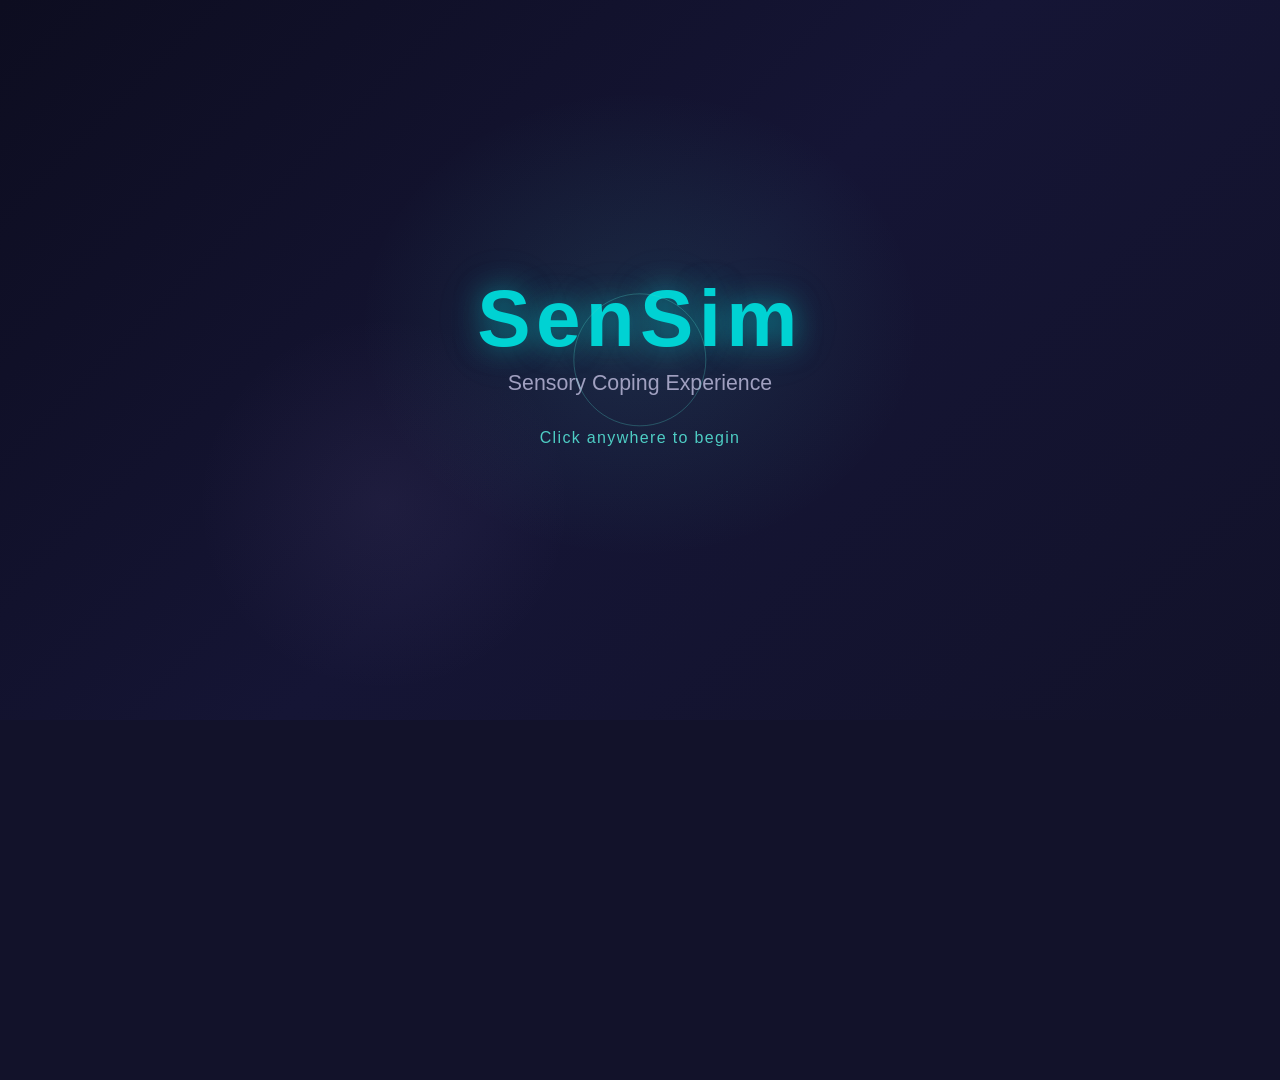
==== tv.html @ d4ce030e "Initial commit: SenSim V1 - Neurodivergent Sensory Coping Game Two-screen interactive installation w" ====
<!DOCTYPE html>
<html lang="en">
<head>
    <meta charset="UTF-8">
    <meta name="viewport" content="width=1920, initial-scale=1">
    <title>SenSim - TV Display</title>
    <link rel="stylesheet" href="shared.css">
    <link rel="stylesheet" href="tv-style.css">
</head>
<body>

    <!-- ========== CLICK TO BEGIN OVERLAY ========== -->
    <div id="click-overlay">
        <div class="click-overlay-content">
            <h1>SenSim</h1>
            <p class="subtitle">Sensory Coping Experience</p>
            <p class="click-prompt">Click anywhere to begin</p>
            <div class="pulse-ring"></div>
        </div>
    </div>

    <!-- ========== WAITING / TITLE SCREEN ========== -->
    <div id="waiting-screen" class="screen-layer hidden">
        <div class="waiting-content starfield">
            <h1 class="title-glow">SenSim</h1>
            <p class="waiting-subtitle">Waiting for scene selection...</p>
            <div class="waiting-dots">
                <span></span><span></span><span></span>
            </div>
        </div>
    </div>

    <!-- ========== SCENE CONTAINER ========== -->
    <div id="scene-container" class="screen-layer hidden">

        <!-- OFFICE SCENE -->
        <div id="scene-office" class="scene" data-scene="office">
            <!-- Ceiling -->
            <div class="office-ceiling">
                <div class="fluorescent-bar bar-1"></div>
                <div class="fluorescent-bar bar-2"></div>
                <div class="fluorescent-bar bar-3"></div>
            </div>
            <!-- Back wall -->
            <div class="office-wall">
                <div class="office-window">
                    <div class="window-blind"></div>
                </div>
                <div class="office-clock">
                    <div class="clock-hand"></div>
                </div>
                <div class="office-whiteboard"></div>
            </div>
            <!-- Desk area -->
            <div class="office-desk-area">
                <div class="desk desk-1">
                    <div class="monitor">
                        <div class="monitor-screen"></div>
                    </div>
                    <div class="keyboard"></div>
                    <div class="coffee-cup"></div>
                </div>
                <div class="desk desk-2">
                    <div class="monitor">
                        <div class="monitor-screen"></div>
                    </div>
                    <div class="phone ringing"></div>
                    <div class="papers"></div>
                </div>
            </div>
            <!-- Printer -->
            <div class="office-printer">
                <div class="printer-body"></div>
                <div class="printer-paper"></div>
            </div>
            <!-- People silhouettes -->
            <div class="person person-1"></div>
            <div class="person person-2"></div>
            <div class="person person-3"></div>
            <!-- Chaos overlays -->
            <div class="chaos-overlay flicker-overlay"></div>
            <div class="chaos-overlay noise-lines"></div>
        </div>

        <!-- MALL SCENE -->
        <div id="scene-mall" class="scene" data-scene="mall">
            <!-- Ceiling / structure -->
            <div class="mall-ceiling">
                <div class="mall-beam beam-1"></div>
                <div class="mall-beam beam-2"></div>
                <div class="mall-light ml-1"></div>
                <div class="mall-light ml-2"></div>
                <div class="mall-light ml-3"></div>
            </div>
            <!-- Storefronts -->
            <div class="mall-stores">
                <div class="storefront store-1">
                    <div class="store-window"></div>
                    <div class="neon-sign neon-1">SALE</div>
                </div>
                <div class="storefront store-2">
                    <div class="store-window"></div>
                    <div class="neon-sign neon-2">OPEN</div>
                </div>
                <div class="storefront store-3">
                    <div class="store-window"></div>
                    <div class="neon-sign neon-3">NEW</div>
                </div>
            </div>
            <!-- PA Speaker -->
            <div class="pa-speaker">
                <div class="speaker-cone"></div>
                <div class="sound-wave sw-1"></div>
                <div class="sound-wave sw-2"></div>
                <div class="sound-wave sw-3"></div>
            </div>
            <!-- Floor -->
            <div class="mall-floor">
                <div class="floor-tile"></div>
            </div>
            <!-- Crowd -->
            <div class="crowd">
                <div class="crowd-person cp-1"></div>
                <div class="crowd-person cp-2"></div>
                <div class="crowd-person cp-3"></div>
                <div class="crowd-person cp-4"></div>
                <div class="crowd-person cp-5"></div>
                <div class="crowd-person cp-6"></div>
            </div>
            <!-- Chaos overlays -->
            <div class="chaos-overlay flicker-overlay"></div>
            <div class="chaos-overlay noise-lines"></div>
        </div>

        <!-- SCHOOL SCENE -->
        <div id="scene-school" class="scene" data-scene="school">
            <!-- Ceiling -->
            <div class="school-ceiling">
                <div class="fluorescent-tube tube-1"></div>
                <div class="fluorescent-tube tube-2"></div>
            </div>
            <!-- Hallway walls -->
            <div class="hallway">
                <div class="locker-row left-lockers">
                    <div class="locker l1"></div>
                    <div class="locker l2"></div>
                    <div class="locker l3"></div>
                    <div class="locker l4"></div>
                    <div class="locker l5"></div>
                </div>
                <div class="locker-row right-lockers">
                    <div class="locker l6"></div>
                    <div class="locker l7"></div>
                    <div class="locker l8"></div>
                    <div class="locker l9"></div>
                    <div class="locker l10"></div>
                </div>
            </div>
            <!-- Clock -->
            <div class="school-clock">
                <div class="clock-face">
                    <div class="clock-hand-hr"></div>
                    <div class="clock-hand-min"></div>
                </div>
            </div>
            <!-- Bell -->
            <div class="school-bell">
                <div class="bell-body"></div>
                <div class="bell-clapper"></div>
                <div class="bell-wave bw-1"></div>
                <div class="bell-wave bw-2"></div>
            </div>
            <!-- Door -->
            <div class="classroom-door">
                <div class="door-window"></div>
                <div class="door-handle"></div>
            </div>
            <!-- Students -->
            <div class="student student-1"></div>
            <div class="student student-2"></div>
            <div class="student student-3"></div>
            <div class="student student-4"></div>
            <!-- Chaos overlays -->
            <div class="chaos-overlay flicker-overlay"></div>
            <div class="chaos-overlay noise-lines"></div>
        </div>
    </div>

    <!-- ========== SCENE LABEL ========== -->
    <div id="scene-label" class="hidden">
        <span id="scene-label-text"></span>
    </div>

    <!-- ========== CALM INDICATOR ========== -->
    <div id="calm-meter" class="hidden">
        <div class="calm-label">CALM LEVEL</div>
        <div class="calm-bar-track">
            <div class="calm-bar-fill" id="calm-fill"></div>
        </div>
        <div class="calm-pct" id="calm-pct">0%</div>
    </div>

    <!-- ========== TOOL INFO POPUP ========== -->
    <div id="tool-info" class="hidden">
        <div class="tool-info-icon" id="tool-info-icon"></div>
        <div class="tool-info-name" id="tool-info-name"></div>
        <div class="tool-info-desc" id="tool-info-desc"></div>
    </div>

    <!-- ========== SUMMARY OVERLAY ========== -->
    <div id="summary-overlay" class="screen-layer hidden">
        <div class="summary-content">
            <h1>Well Done!</h1>
            <p class="summary-subtitle">You explored all the coping tools for this environment.</p>
            <div id="summary-tools" class="summary-tools"></div>
            <div class="summary-message">
                <p>Everyone experiences sensory input differently.</p>
                <p>These tools help create a comfortable environment for people with sensory sensitivities.</p>
            </div>
        </div>
    </div>

    <script src="shared.js"></script>
    <script src="tv-script.js"></script>
</body>
</html>
---- shared.css ----
/* =========================================================
   SenSim - Shared Theme & Reset
   Matches Focus Frenzy visual language
   ========================================================= */

*, *::before, *::after {
    margin: 0;
    padding: 0;
    box-sizing: border-box;
}

:root {
    --bg: #12122a;
    --bg-alt: #151535;
    --bg-dark: #0d0d20;
    --teal: #4ecdc4;
    --teal-dark: #00d2d3;
    --teal-light: rgba(78, 205, 196, 0.15);
    --teal-bg: rgba(78, 205, 196, 0.08);
    --orange: #F5A623;
    --orange-light: rgba(245, 166, 35, 0.15);
    --purple: #9b85c8;
    --purple-dark: #7b68ae;
    --purple-light: rgba(155, 133, 200, 0.15);
    --pink: #e84393;
    --pink-light: rgba(232, 67, 147, 0.15);
    --text-dark: #e8e8f0;
    --text-mid: #a0a0c0;
    --text-light: #ffffff;
    --card-bg: rgba(255, 255, 255, 0.08);
    --surface: rgba(255, 255, 255, 0.05);
    --border-subtle: rgba(255, 255, 255, 0.1);
    --shadow: rgba(0, 0, 0, 0.3);
    --shadow-lg: rgba(0, 0, 0, 0.5);
    --success: #66bb6a;
    --success-light: rgba(102, 187, 106, 0.15);
    --danger: #ef5350;
    --glow-teal: 0 0 20px rgba(78, 205, 196, 0.4);
    --glow-purple: 0 0 20px rgba(155, 133, 200, 0.4);
    --glow-orange: 0 0 20px rgba(245, 166, 35, 0.4);
    --glow-pink: 0 0 20px rgba(232, 67, 147, 0.4);
    --radius: 16px;
    --radius-sm: 10px;
    --radius-lg: 24px;
}

html, body {
    width: 1920px;
    height: 1080px;
    overflow: hidden;
    font-family: 'Segoe UI', 'Helvetica Neue', Arial, sans-serif;
    background: var(--bg);
    color: var(--text-dark);
    -webkit-font-smoothing: antialiased;
    user-select: none;
    -webkit-user-select: none;
    touch-action: manipulation;
}

/* ===== SHARED ANIMATIONS ===== */
@keyframes fadeIn {
    from { opacity: 0; }
    to { opacity: 1; }
}

@keyframes fadeInUp {
    from { opacity: 0; transform: translateY(30px); }
    to { opacity: 1; transform: translateY(0); }
}

@keyframes fadeInScale {
    from { opacity: 0; transform: scale(0.9); }
    to { opacity: 1; transform: scale(1); }
}

@keyframes pulse {
    0%, 100% { opacity: 0.6; }
    50% { opacity: 1; }
}

@keyframes glowPulse {
    0%, 100% { box-shadow: 0 0 15px rgba(78, 205, 196, 0.3); }
    50% { box-shadow: 0 0 35px rgba(78, 205, 196, 0.6); }
}

@keyframes shimmer {
    0% { background-position: -200% center; }
    100% { background-position: 200% center; }
}

@keyframes float {
    0%, 100% { transform: translateY(0); }
    50% { transform: translateY(-12px); }
}

@keyframes shake {
    0%, 100% { transform: translateX(0); }
    25% { transform: translateX(-4px); }
    75% { transform: translateX(4px); }
}

@keyframes spinSlow {
    from { transform: rotate(0deg); }
    to { transform: rotate(360deg); }
}

@keyframes starTwinkle {
    0% { opacity: 0.5; }
    100% { opacity: 1; }
}

.fade-in { animation: fadeIn 0.5s ease; }
.fade-in-up { animation: fadeInUp 0.5s ease; }
.fade-in-scale { animation: fadeInScale 0.5s ease; }

/* ===== GLASS MORPHISM UTILITY ===== */
.glass {
    background: rgba(255, 255, 255, 0.06);
    border: 1px solid var(--border-subtle);
    backdrop-filter: blur(12px);
    -webkit-backdrop-filter: blur(12px);
    border-radius: var(--radius-lg);
    box-shadow: 0 8px 32px var(--shadow);
}

/* ===== BUTTON STYLE ===== */
.btn-primary {
    padding: 20px 60px;
    font-size: 28px;
    font-weight: 800;
    letter-spacing: 3px;
    background: linear-gradient(135deg, var(--teal-dark), var(--teal));
    color: white;
    border: none;
    border-radius: 50px;
    cursor: pointer;
    transition: transform 0.2s, box-shadow 0.2s;
    box-shadow: 0 6px 24px rgba(0, 210, 211, 0.3), var(--glow-teal);
    font-family: inherit;
}

.btn-primary:hover {
    transform: translateY(-3px);
    box-shadow: 0 10px 30px rgba(0, 210, 211, 0.5), 0 0 30px rgba(78, 205, 196, 0.5);
}

.btn-primary:active {
    transform: translateY(0);
}

/* ===== STAR FIELD BACKGROUND ===== */
.starfield::after {
    content: '';
    position: absolute;
    top: 0; left: 0;
    width: 100%; height: 100%;
    background-image:
        radial-gradient(1px 1px at 10% 15%, rgba(255,255,255,0.6) 50%, transparent 50%),
        radial-gradient(1px 1px at 25% 40%, rgba(255,255,255,0.4) 50%, transparent 50%),
        radial-gradient(1.5px 1.5px at 40% 10%, rgba(255,255,255,0.7) 50%, transparent 50%),
        radial-gradient(1px 1px at 55% 75%, rgba(255,255,255,0.5) 50%, transparent 50%),
        radial-gradient(1px 1px at 65% 30%, rgba(255,255,255,0.4) 50%, transparent 50%),
        radial-gradient(1.5px 1.5px at 75% 60%, rgba(255,255,255,0.6) 50%, transparent 50%),
        radial-gradient(1px 1px at 85% 45%, rgba(255,255,255,0.3) 50%, transparent 50%),
        radial-gradient(1px 1px at 90% 80%, rgba(255,255,255,0.5) 50%, transparent 50%),
        radial-gradient(1px 1px at 5% 55%, rgba(78,205,196,0.4) 50%, transparent 50%),
        radial-gradient(1px 1px at 50% 90%, rgba(155,133,200,0.3) 50%, transparent 50%);
    pointer-events: none;
    animation: starTwinkle 4s ease-in-out infinite alternate;
}

/* ===== HIDDEN ===== */
.hidden { display: none !important; }
---- tv-style.css ----
/* =========================================================
   SenSim - TV Screen Styles
   Per-scene chaos environments + calm transitions
   ========================================================= */

/* ===== SCREEN LAYERS ===== */
.screen-layer {
    position: fixed;
    top: 0; left: 0;
    width: 1920px;
    height: 1080px;
    overflow: hidden;
}

/* ===== CLICK OVERLAY ===== */
#click-overlay {
    position: fixed;
    top: 0; left: 0;
    width: 1920px; height: 1080px;
    background:
        radial-gradient(ellipse 600px 500px at 50% 45%, rgba(78, 205, 196, 0.12) 0%, transparent 70%),
        radial-gradient(ellipse 400px 400px at 30% 70%, rgba(155, 133, 200, 0.08) 0%, transparent 70%),
        linear-gradient(135deg, #0d0d20 0%, #151535 50%, #12122a 100%);
    display: flex;
    align-items: center;
    justify-content: center;
    z-index: 9000;
    cursor: pointer;
}

.click-overlay-content {
    text-align: center;
    position: relative;
}

.click-overlay-content h1 {
    font-size: 120px;
    font-weight: 900;
    color: var(--teal-dark);
    letter-spacing: 8px;
    text-shadow: 0 0 40px rgba(0, 210, 211, 0.5), 0 0 80px rgba(0, 210, 211, 0.2);
    margin-bottom: 10px;
}

.click-overlay-content .subtitle {
    font-size: 32px;
    color: var(--text-mid);
    margin-bottom: 50px;
}

.click-overlay-content .click-prompt {
    font-size: 24px;
    color: var(--teal);
    animation: pulse 2s ease-in-out infinite;
    letter-spacing: 2px;
}

.pulse-ring {
    position: absolute;
    top: 50%; left: 50%;
    transform: translate(-50%, -50%);
    width: 200px; height: 200px;
    border: 2px solid rgba(78, 205, 196, 0.3);
    border-radius: 50%;
    animation: pulseRing 2s ease-out infinite;
    pointer-events: none;
}

@keyframes pulseRing {
    0% { width: 200px; height: 200px; opacity: 0.6; }
    100% { width: 400px; height: 400px; opacity: 0; }
}

#click-overlay.hiding {
    opacity: 0;
    transition: opacity 0.6s ease;
    pointer-events: none;
}

/* ===== WAITING SCREEN ===== */
#waiting-screen {
    background:
        radial-gradient(ellipse 600px 500px at 50% 40%, rgba(78, 205, 196, 0.08) 0%, transparent 70%),
        linear-gradient(135deg, #0d0d20, #151535, #12122a);
    display: flex;
    align-items: center;
    justify-content: center;
    z-index: 100;
}

.waiting-content {
    text-align: center;
    position: relative;
}

.title-glow {
    font-size: 100px;
    font-weight: 900;
    color: var(--teal-dark);
    letter-spacing: 6px;
    text-shadow: 0 0 30px rgba(0, 210, 211, 0.4);
    margin-bottom: 20px;
}

.waiting-subtitle {
    font-size: 28px;
    color: var(--text-mid);
    margin-bottom: 30px;
}

.waiting-dots {
    display: flex;
    gap: 12px;
    justify-content: center;
}

.waiting-dots span {
    width: 12px; height: 12px;
    background: var(--teal);
    border-radius: 50%;
    animation: dotPulse 1.4s ease-in-out infinite;
}

.waiting-dots span:nth-child(2) { animation-delay: 0.2s; }
.waiting-dots span:nth-child(3) { animation-delay: 0.4s; }

@keyframes dotPulse {
    0%, 80%, 100% { transform: scale(0.5); opacity: 0.3; }
    40% { transform: scale(1); opacity: 1; }
}

/* ===== SCENE LABEL ===== */
#scene-label {
    position: fixed;
    top: 30px; left: 50%;
    transform: translateX(-50%);
    padding: 12px 40px;
    background: rgba(0, 0, 0, 0.6);
    border: 1px solid var(--border-subtle);
    border-radius: 50px;
    backdrop-filter: blur(10px);
    z-index: 500;
    font-size: 22px;
    font-weight: 700;
    letter-spacing: 3px;
    color: var(--text-light);
    text-transform: uppercase;
}

/* ===== CALM METER ===== */
#calm-meter {
    position: fixed;
    bottom: 40px; left: 50%;
    transform: translateX(-50%);
    display: flex;
    align-items: center;
    gap: 16px;
    padding: 14px 30px;
    background: rgba(0, 0, 0, 0.5);
    border: 1px solid var(--border-subtle);
    border-radius: 50px;
    backdrop-filter: blur(10px);
    z-index: 500;
}

.calm-label {
    font-size: 16px;
    font-weight: 700;
    color: var(--text-mid);
    letter-spacing: 2px;
}

.calm-bar-track {
    width: 300px;
    height: 10px;
    background: rgba(255, 255, 255, 0.1);
    border-radius: 5px;
    overflow: hidden;
}

.calm-bar-fill {
    height: 100%;
    width: 0%;
    background: linear-gradient(90deg, var(--teal), var(--success));
    border-radius: 5px;
    transition: width 0.5s ease;
}

.calm-pct {
    font-size: 18px;
    font-weight: 800;
    color: var(--teal);
    min-width: 45px;
}

/* ===== TOOL INFO POPUP ===== */
#tool-info {
    position: fixed;
    bottom: 110px; left: 50%;
    transform: translateX(-50%);
    padding: 20px 36px;
    background: rgba(10, 10, 30, 0.85);
    border: 1px solid var(--teal);
    border-radius: var(--radius-lg);
    backdrop-filter: blur(12px);
    z-index: 500;
    text-align: center;
    min-width: 400px;
    max-width: 600px;
    box-shadow: 0 8px 40px rgba(0, 0, 0, 0.5), var(--glow-teal);
    animation: fadeInUp 0.3s ease;
}

.tool-info-icon {
    width: 50px; height: 50px;
    margin: 0 auto 10px;
    color: var(--teal);
}

.tool-info-icon svg {
    width: 100%; height: 100%;
}

.tool-info-name {
    font-size: 24px;
    font-weight: 800;
    color: var(--teal-dark);
    margin-bottom: 8px;
    letter-spacing: 1px;
}

.tool-info-desc {
    font-size: 18px;
    color: var(--text-mid);
    line-height: 1.5;
}

/* ===== SUMMARY OVERLAY ===== */
#summary-overlay {
    background: rgba(5, 5, 15, 0.9);
    display: flex;
    align-items: center;
    justify-content: center;
    z-index: 800;
    backdrop-filter: blur(16px);
    animation: fadeIn 0.8s ease;
}

.summary-content {
    text-align: center;
    max-width: 1200px;
    padding: 60px;
    background: linear-gradient(135deg, #1a1540, #12122a);
    border: 1px solid var(--border-subtle);
    border-radius: 32px;
    box-shadow: 0 20px 80px rgba(0, 0, 0, 0.5), 0 0 40px rgba(78, 205, 196, 0.1);
    animation: fadeInScale 0.6s ease;
}

.summary-content h1 {
    font-size: 72px;
    font-weight: 900;
    color: var(--success);
    margin-bottom: 12px;
    text-shadow: 0 0 30px rgba(102, 187, 106, 0.4);
}

.summary-subtitle {
    font-size: 26px;
    color: var(--text-mid);
    margin-bottom: 40px;
}

.summary-tools {
    display: flex;
    gap: 24px;
    justify-content: center;
    flex-wrap: wrap;
    margin-bottom: 40px;
}

.summary-tool-card {
    background: rgba(255, 255, 255, 0.06);
    border: 1px solid rgba(255, 255, 255, 0.12);
    border-radius: var(--radius);
    padding: 24px 20px;
    width: 220px;
    text-align: center;
}

.summary-tool-card .stc-icon {
    width: 50px; height: 50px;
    margin: 0 auto 10px;
    color: var(--teal);
}

.summary-tool-card .stc-icon svg {
    width: 100%; height: 100%;
}

.summary-tool-card .stc-name {
    font-size: 16px;
    font-weight: 700;
    color: var(--text-dark);
    margin-bottom: 6px;
}

.summary-tool-card .stc-type {
    font-size: 13px;
    color: var(--text-mid);
    text-transform: uppercase;
    letter-spacing: 1px;
}

.summary-message {
    margin-top: 20px;
}

.summary-message p {
    font-size: 22px;
    color: var(--text-mid);
    line-height: 1.7;
    margin: 8px 0;
}

/* ===============================================================
   SCENE ENVIRONMENTS
   =============================================================== */

.scene {
    position: absolute;
    top: 0; left: 0;
    width: 1920px; height: 1080px;
    display: none;
    overflow: hidden;
}

.scene.active {
    display: block;
}

/* ===== CHAOS OVERLAYS ===== */
.chaos-overlay {
    position: absolute;
    top: 0; left: 0;
    width: 100%; height: 100%;
    pointer-events: none;
    z-index: 50;
    transition: opacity 1s ease;
}

.flicker-overlay {
    background: rgba(255, 255, 255, 0.03);
    animation: chaosFlicker 0.15s infinite;
}

@keyframes chaosFlicker {
    0% { opacity: 0; }
    10% { opacity: 1; }
    20% { opacity: 0; }
    40% { opacity: 0.6; }
    50% { opacity: 0; }
    70% { opacity: 0.8; }
    80% { opacity: 0; }
    100% { opacity: 0.3; }
}

.noise-lines {
    background: repeating-linear-gradient(
        0deg,
        transparent,
        transparent 2px,
        rgba(255, 255, 255, 0.015) 2px,
        rgba(255, 255, 255, 0.015) 4px
    );
    animation: noiseScroll 0.5s linear infinite;
    opacity: 0.6;
}

@keyframes noiseScroll {
    from { transform: translateY(0); }
    to { transform: translateY(4px); }
}

/* ===============================================================
   OFFICE SCENE
   =============================================================== */
#scene-office {
    background: linear-gradient(180deg, #e8e4d8 0%, #d4cfc0 30%, #a09880 100%);
}

/* Ceiling */
.office-ceiling {
    position: absolute;
    top: 0; left: 0;
    width: 100%; height: 120px;
    background: #ccc8b8;
}

.fluorescent-bar {
    position: absolute;
    height: 12px;
    background: #fff;
    border-radius: 6px;
    box-shadow: 0 0 30px rgba(255, 255, 255, 0.8), 0 0 60px rgba(200, 220, 255, 0.4);
    animation: fluorescentFlicker 0.1s infinite;
}

.bar-1 { top: 40px; left: 200px; width: 400px; }
.bar-2 { top: 40px; left: 760px; width: 400px; animation-delay: 0.03s; }
.bar-3 { top: 40px; left: 1320px; width: 400px; animation-delay: 0.07s; }

@keyframes fluorescentFlicker {
    0%   { opacity: 1;   box-shadow: 0 0 30px rgba(255,255,255,0.8), 0 0 60px rgba(200,220,255,0.4); }
    15%  { opacity: 0.7; box-shadow: 0 0 15px rgba(255,255,255,0.4), 0 0 30px rgba(200,220,255,0.2); }
    30%  { opacity: 1;   box-shadow: 0 0 30px rgba(255,255,255,0.8), 0 0 60px rgba(200,220,255,0.4); }
    50%  { opacity: 0.85; }
    65%  { opacity: 1; }
    80%  { opacity: 0.6; box-shadow: 0 0 10px rgba(255,255,255,0.3); }
    100% { opacity: 1;   box-shadow: 0 0 30px rgba(255,255,255,0.8), 0 0 60px rgba(200,220,255,0.4); }
}

/* Wall */
.office-wall {
    position: absolute;
    top: 120px; left: 0;
    width: 100%; height: 400px;
    background: linear-gradient(180deg, #b8b4a4 0%, #a8a494 100%);
    border-bottom: 4px solid #908c7c;
}

.office-window {
    position: absolute;
    top: 40px; left: 300px;
    width: 350px; height: 250px;
    background: linear-gradient(180deg, #87ceeb 0%, #b0d8f0 100%);
    border: 6px solid #888;
    border-radius: 4px;
}

.window-blind {
    width: 100%; height: 100%;
    background: repeating-linear-gradient(
        180deg,
        transparent 0px,
        transparent 18px,
        rgba(255, 255, 255, 0.4) 18px,
        rgba(255, 255, 255, 0.4) 20px
    );
}

.office-clock {
    position: absolute;
    top: 60px; right: 400px;
    width: 80px; height: 80px;
    border-radius: 50%;
    background: white;
    border: 4px solid #666;
}

.office-clock .clock-hand {
    position: absolute;
    top: 50%; left: 50%;
    width: 3px; height: 25px;
    background: #333;
    transform-origin: bottom center;
    transform: translate(-50%, -100%) rotate(45deg);
    animation: clockTick 60s linear infinite;
}

@keyframes clockTick {
    from { transform: translate(-50%, -100%) rotate(0deg); }
    to { transform: translate(-50%, -100%) rotate(360deg); }
}

.office-whiteboard {
    position: absolute;
    top: 50px; right: 150px;
    width: 200px; height: 150px;
    background: white;
    border: 3px solid #999;
    border-radius: 4px;
}

/* Desks */
.office-desk-area {
    position: absolute;
    top: 520px; left: 0;
    width: 100%; height: 300px;
    display: flex;
    justify-content: center;
    gap: 200px;
}

.desk {
    position: relative;
    width: 450px; height: 220px;
    background: #8b7355;
    border-radius: 6px 6px 0 0;
    box-shadow: 0 4px 12px rgba(0,0,0,0.3);
}

.monitor {
    position: absolute;
    top: -120px; left: 50%;
    transform: translateX(-50%);
    width: 200px; height: 130px;
    background: #333;
    border-radius: 6px;
    padding: 8px;
}

.monitor-screen {
    width: 100%; height: 100%;
    background: linear-gradient(135deg, #1a3a5c, #2a5a8c);
    border-radius: 3px;
    animation: screenGlare 3s ease-in-out infinite;
}

@keyframes screenGlare {
    0%, 100% { opacity: 0.9; }
    50% { opacity: 1; }
}

.keyboard {
    position: absolute;
    top: -30px; left: 50%;
    transform: translateX(-50%);
    width: 140px; height: 20px;
    background: #444;
    border-radius: 3px;
}

.coffee-cup {
    position: absolute;
    top: -40px; right: 40px;
    width: 25px; height: 30px;
    background: white;
    border-radius: 0 0 5px 5px;
    border: 2px solid #ccc;
}

.phone {
    position: absolute;
    top: -35px; right: 60px;
    width: 30px; height: 50px;
    background: #2a2a2a;
    border-radius: 6px;
    border: 2px solid #444;
}

.phone.ringing {
    animation: phoneVibrate 0.1s infinite;
}

@keyframes phoneVibrate {
    0%, 100% { transform: translateX(0) rotate(0); }
    25% { transform: translateX(-2px) rotate(-2deg); }
    75% { transform: translateX(2px) rotate(2deg); }
}

.papers {
    position: absolute;
    top: -20px; left: 40px;
    width: 60px; height: 45px;
    background: white;
    border: 1px solid #ddd;
    transform: rotate(-5deg);
    box-shadow: 2px 2px 0 white, 4px 4px 0 #f5f5f0;
}

/* Printer */
.office-printer {
    position: absolute;
    right: 100px; bottom: 250px;
}

.printer-body {
    width: 120px; height: 70px;
    background: #ddd;
    border-radius: 4px;
    border: 2px solid #bbb;
}

.printer-paper {
    position: absolute;
    top: -15px; left: 50%;
    transform: translateX(-50%);
    width: 80px; height: 20px;
    background: white;
    border: 1px solid #eee;
    animation: printerFeed 4s ease-in-out infinite;
}

@keyframes printerFeed {
    0%, 80%, 100% { top: -15px; height: 20px; }
    40%, 60% { top: -40px; height: 45px; }
}

/* People silhouettes */
.person {
    position: absolute;
    border-radius: 50% 50% 0 0;
    background: rgba(60, 60, 80, 0.7);
}

.person::before {
    content: '';
    position: absolute;
    bottom: 100%;
    left: 50%; transform: translateX(-50%);
    width: 35px; height: 35px;
    background: inherit;
    border-radius: 50%;
}

.person-1 { bottom: 260px; left: 150px; width: 70px; height: 180px; }
.person-2 { bottom: 260px; right: 350px; width: 65px; height: 170px; animation: personSway 3s ease-in-out infinite; }
.person-3 { bottom: 260px; left: 900px; width: 60px; height: 160px; animation: personSway 4s ease-in-out infinite 0.5s; }

@keyframes personSway {
    0%, 100% { transform: translateX(0); }
    50% { transform: translateX(8px); }
}

/* Floor */
#scene-office::after {
    content: '';
    position: absolute;
    bottom: 0; left: 0;
    width: 100%; height: 260px;
    background: linear-gradient(180deg, #706858 0%, #605848 100%);
    z-index: -1;
}

/* ===============================================================
   MALL SCENE
   =============================================================== */
#scene-mall {
    background: linear-gradient(180deg, #2a2040 0%, #352850 20%, #1a1530 100%);
}

.mall-ceiling {
    position: absolute;
    top: 0; left: 0;
    width: 100%; height: 100px;
    background: #1a1530;
}

.mall-beam {
    position: absolute;
    top: 80px;
    height: 20px;
    background: #2a2040;
    width: 100%;
}

.mall-beam.beam-1 { top: 60px; }
.mall-beam.beam-2 { top: 85px; }

.mall-light {
    position: absolute;
    top: 30px;
    width: 60px; height: 20px;
    background: #ffeedd;
    border-radius: 0 0 10px 10px;
    box-shadow: 0 10px 40px rgba(255, 230, 200, 0.4);
}

.ml-1 { left: 300px; }
.ml-2 { left: 900px; }
.ml-3 { left: 1500px; }

/* Storefronts */
.mall-stores {
    position: absolute;
    top: 110px; left: 0;
    width: 100%; height: 500px;
    display: flex;
    justify-content: center;
    gap: 40px;
    padding: 0 100px;
}

.storefront {
    flex: 1;
    max-width: 500px;
    background: linear-gradient(180deg, #2d2248 0%, #1e1838 100%);
    border: 2px solid rgba(255, 255, 255, 0.1);
    border-radius: 8px 8px 0 0;
    position: relative;
    overflow: hidden;
}

.store-window {
    position: absolute;
    top: 80px; left: 15px; right: 15px;
    height: 300px;
    background: linear-gradient(135deg, rgba(100, 80, 160, 0.3), rgba(60, 40, 120, 0.5));
    border: 2px solid rgba(255, 255, 255, 0.08);
    border-radius: 4px;
}

.neon-sign {
    position: absolute;
    top: 15px; left: 50%;
    transform: translateX(-50%);
    font-size: 36px;
    font-weight: 900;
    letter-spacing: 4px;
    padding: 6px 20px;
    border-radius: 4px;
    animation: neonFlash 1.5s ease-in-out infinite;
}

.neon-1 {
    color: #ff3366;
    text-shadow: 0 0 10px #ff3366, 0 0 30px #ff3366, 0 0 60px #ff3366;
    border: 2px solid #ff3366;
}

.neon-2 {
    color: #33ff66;
    text-shadow: 0 0 10px #33ff66, 0 0 30px #33ff66, 0 0 60px #33ff66;
    border: 2px solid #33ff66;
    animation-delay: 0.5s;
}

.neon-3 {
    color: #3366ff;
    text-shadow: 0 0 10px #3366ff, 0 0 30px #3366ff, 0 0 60px #3366ff;
    border: 2px solid #3366ff;
    animation-delay: 1s;
}

@keyframes neonFlash {
    0%, 100% { opacity: 1; }
    5% { opacity: 0.4; }
    10% { opacity: 1; }
    50% { opacity: 0.9; }
    55% { opacity: 0.3; }
    60% { opacity: 1; }
}

/* PA Speaker */
.pa-speaker {
    position: absolute;
    top: 30px; right: 150px;
    z-index: 10;
}

.speaker-cone {
    width: 40px; height: 30px;
    background: #555;
    clip-path: polygon(0 30%, 30% 30%, 100% 0, 100% 100%, 30% 70%, 0 70%);
}

.sound-wave {
    position: absolute;
    top: 50%; right: -10px;
    transform: translateY(-50%);
    border: 2px solid rgba(255, 200, 100, 0.5);
    border-left: none;
    border-radius: 0 50% 50% 0;
    animation: soundWave 1s ease-out infinite;
}

.sw-1 { width: 15px; height: 20px; }
.sw-2 { width: 25px; height: 35px; animation-delay: 0.3s; }
.sw-3 { width: 35px; height: 50px; animation-delay: 0.6s; }

@keyframes soundWave {
    0% { opacity: 0.8; transform: translateY(-50%) scaleX(1); }
    100% { opacity: 0; transform: translateY(-50%) scaleX(1.5); }
}

/* Mall Floor */
.mall-floor {
    position: absolute;
    bottom: 0; left: 0;
    width: 100%; height: 350px;
    background: linear-gradient(180deg, #3a3050 0%, #2a2040 100%);
}

.floor-tile {
    width: 100%; height: 100%;
    background:
        repeating-linear-gradient(90deg, transparent 0px, transparent 98px, rgba(255,255,255,0.05) 98px, rgba(255,255,255,0.05) 100px),
        repeating-linear-gradient(0deg, transparent 0px, transparent 98px, rgba(255,255,255,0.05) 98px, rgba(255,255,255,0.05) 100px);
}

/* Crowd */
.crowd {
    position: absolute;
    bottom: 200px; left: 0;
    width: 100%; height: 300px;
}

.crowd-person {
    position: absolute;
    bottom: 0;
    background: rgba(40, 30, 60, 0.8);
    border-radius: 30% 30% 0 0;
    animation: crowdMove 6s ease-in-out infinite;
}

.crowd-person::before {
    content: '';
    position: absolute;
    bottom: 100%; left: 50%;
    transform: translateX(-50%);
    border-radius: 50%;
    background: inherit;
}

.cp-1 { left: 100px; width: 60px; height: 140px; animation-delay: 0s; }
.cp-1::before { width: 30px; height: 30px; }
.cp-2 { left: 300px; width: 55px; height: 130px; animation-delay: 1s; }
.cp-2::before { width: 28px; height: 28px; }
.cp-3 { left: 600px; width: 50px; height: 120px; animation-delay: 0.5s; }
.cp-3::before { width: 26px; height: 26px; }
.cp-4 { right: 500px; width: 65px; height: 150px; animation-delay: 2s; }
.cp-4::before { width: 32px; height: 32px; }
.cp-5 { right: 250px; width: 55px; height: 135px; animation-delay: 1.5s; }
.cp-5::before { width: 28px; height: 28px; }
.cp-6 { right: 100px; width: 48px; height: 115px; animation-delay: 3s; }
.cp-6::before { width: 24px; height: 24px; }

@keyframes crowdMove {
    0%, 100% { transform: translateX(0); }
    50% { transform: translateX(30px); }
}

/* ===============================================================
   SCHOOL SCENE
   =============================================================== */
#scene-school {
    background: linear-gradient(180deg, #e0ddd0 0%, #c8c4b4 50%, #a09888 100%);
}

.school-ceiling {
    position: absolute;
    top: 0; left: 0;
    width: 100%; height: 100px;
    background: #d0cdc0;
}

.fluorescent-tube {
    position: absolute;
    top: 50px; height: 10px;
    background: #fff;
    border-radius: 5px;
    box-shadow: 0 0 25px rgba(255, 255, 255, 0.7), 0 0 50px rgba(200, 220, 255, 0.3);
    animation: fluorescentFlicker 0.12s infinite;
}

.tube-1 { left: 300px; width: 500px; }
.tube-2 { right: 300px; width: 500px; animation-delay: 0.05s; }

/* Hallway & Lockers */
.hallway {
    position: absolute;
    top: 100px; left: 0;
    width: 100%; height: 600px;
    background: linear-gradient(180deg, #b8b4a4 0%, #a8a494 100%);
    perspective: 800px;
}

.locker-row {
    position: absolute;
    top: 100px;
    display: flex;
    gap: 4px;
}

.left-lockers { left: 50px; }
.right-lockers { right: 50px; }

.locker {
    width: 60px; height: 200px;
    background: linear-gradient(180deg, #4a7ab5 0%, #3a6aa0 100%);
    border: 2px solid #2a5a90;
    border-radius: 3px;
    position: relative;
}

.locker::after {
    content: '';
    position: absolute;
    top: 45%; right: 6px;
    width: 6px; height: 6px;
    background: #333;
    border-radius: 50%;
}

/* School Clock */
.school-clock {
    position: absolute;
    top: 130px; left: 50%;
    transform: translateX(-50%);
}

.clock-face {
    width: 90px; height: 90px;
    background: white;
    border-radius: 50%;
    border: 4px solid #666;
    position: relative;
}

.clock-hand-hr, .clock-hand-min {
    position: absolute;
    bottom: 50%; left: 50%;
    background: #333;
    transform-origin: bottom center;
}

.clock-hand-hr {
    width: 4px; height: 22px;
    transform: translateX(-50%) rotate(120deg);
}

.clock-hand-min {
    width: 3px; height: 32px;
    transform: translateX(-50%) rotate(240deg);
    animation: clockTick 3600s linear infinite;
}

/* School Bell */
.school-bell {
    position: absolute;
    top: 120px; right: 250px;
    z-index: 10;
}

.bell-body {
    width: 50px; height: 40px;
    background: #cc9933;
    border-radius: 0 0 50% 50%;
    border: 2px solid #aa7722;
    position: relative;
}

.bell-body::before {
    content: '';
    position: absolute;
    top: -10px; left: 50%;
    transform: translateX(-50%);
    width: 30px; height: 12px;
    background: #aa7722;
    border-radius: 6px 6px 0 0;
}

.bell-clapper {
    position: absolute;
    bottom: -8px; left: 50%;
    transform: translateX(-50%);
    width: 10px; height: 10px;
    background: #886622;
    border-radius: 50%;
    animation: bellSwing 0.3s ease-in-out infinite alternate;
}

@keyframes bellSwing {
    from { transform: translateX(-50%) rotate(-15deg); }
    to { transform: translateX(-50%) rotate(15deg); }
}

.bell-wave {
    position: absolute;
    top: 50%; left: 50%;
    transform: translate(-50%, -50%);
    border: 2px solid rgba(200, 160, 50, 0.5);
    border-radius: 50%;
    animation: bellRing 0.8s ease-out infinite;
}

.bw-1 { width: 70px; height: 70px; }
.bw-2 { width: 100px; height: 100px; animation-delay: 0.4s; }

@keyframes bellRing {
    0% { opacity: 0.7; transform: translate(-50%, -50%) scale(1); }
    100% { opacity: 0; transform: translate(-50%, -50%) scale(1.5); }
}

/* Classroom Door */
.classroom-door {
    position: absolute;
    top: 200px; left: 50%;
    transform: translateX(-50%);
    width: 130px; height: 280px;
    background: #8b6914;
    border: 3px solid #704d10;
    border-radius: 4px;
}

.door-window {
    position: absolute;
    top: 30px; left: 50%;
    transform: translateX(-50%);
    width: 70px; height: 90px;
    background: rgba(135, 206, 235, 0.3);
    border: 2px solid #704d10;
    border-radius: 3px;
}

.door-handle {
    position: absolute;
    top: 55%; right: 15px;
    width: 12px; height: 12px;
    background: #cc9933;
    border-radius: 50%;
    border: 1px solid #aa7722;
}

/* Students */
.student {
    position: absolute;
    bottom: 200px;
    background: rgba(60, 55, 70, 0.75);
    border-radius: 30% 30% 0 0;
}

.student::before {
    content: '';
    position: absolute;
    bottom: 100%; left: 50%;
    transform: translateX(-50%);
    border-radius: 50%;
    background: inherit;
}

.student-1 { left: 120px; width: 55px; height: 120px; animation: personSway 3.5s ease-in-out infinite; }
.student-1::before { width: 28px; height: 28px; }
.student-2 { left: 350px; width: 50px; height: 110px; animation: personSway 4s ease-in-out infinite 0.3s; }
.student-2::before { width: 25px; height: 25px; }
.student-3 { right: 350px; width: 48px; height: 105px; animation: personSway 3s ease-in-out infinite 0.7s; }
.student-3::before { width: 24px; height: 24px; }
.student-4 { right: 120px; width: 52px; height: 115px; animation: personSway 3.8s ease-in-out infinite 1s; }
.student-4::before { width: 26px; height: 26px; }

/* School floor */
#scene-school::after {
    content: '';
    position: absolute;
    bottom: 0; left: 0;
    width: 100%; height: 200px;
    background: linear-gradient(180deg, #807868 0%, #706858 100%);
    z-index: -1;
}

/* ===============================================================
   CALM TRANSITIONS
   Each scene responds to data-calm-* attributes on .scene element
   =============================================================== */

/* Global calm: reduce all chaos overlays */
.scene[data-calm-level="1"] .chaos-overlay { opacity: 0.6; }
.scene[data-calm-level="2"] .chaos-overlay { opacity: 0.3; }
.scene[data-calm-level="3"] .chaos-overlay { opacity: 0.1; }
.scene[data-calm-level="4"] .chaos-overlay { opacity: 0; }

/* Audio calm - stop vibrating/ringing elements */
.scene.calm-audio .phone.ringing { animation: none; }
.scene.calm-audio .bell-clapper { animation: none; }
.scene.calm-audio .bell-wave { animation: none; opacity: 0; }
.scene.calm-audio .sound-wave { animation: none; opacity: 0; }
.scene.calm-audio .pa-speaker { opacity: 0.4; }

/* Visual calm - reduce flickering lights */
.scene.calm-visual .fluorescent-bar,
.scene.calm-visual .fluorescent-tube {
    animation: none;
    opacity: 0.7;
    box-shadow: 0 0 15px rgba(255, 255, 255, 0.3);
    transition: all 1s ease;
}

.scene.calm-visual .neon-sign {
    animation: none;
    opacity: 0.5;
    transition: opacity 1s ease;
}

.scene.calm-visual .flicker-overlay {
    animation: none;
    opacity: 0;
}

/* Tactile calm - reduce movement/anxiety animations */
.scene.calm-tactile .person,
.scene.calm-tactile .student,
.scene.calm-tactile .crowd-person {
    animation: none;
    transition: transform 1s ease;
}

.scene.calm-tactile .printer-paper { animation: none; }

/* Overall calm - reduce everything */
.scene.calm-overall {
    filter: saturate(0.7) brightness(1.05);
    transition: filter 1.5s ease;
}

.scene.calm-overall .noise-lines { opacity: 0; }
.scene.calm-overall .person,
.scene.calm-overall .student,
.scene.calm-overall .crowd-person { opacity: 0.5; }
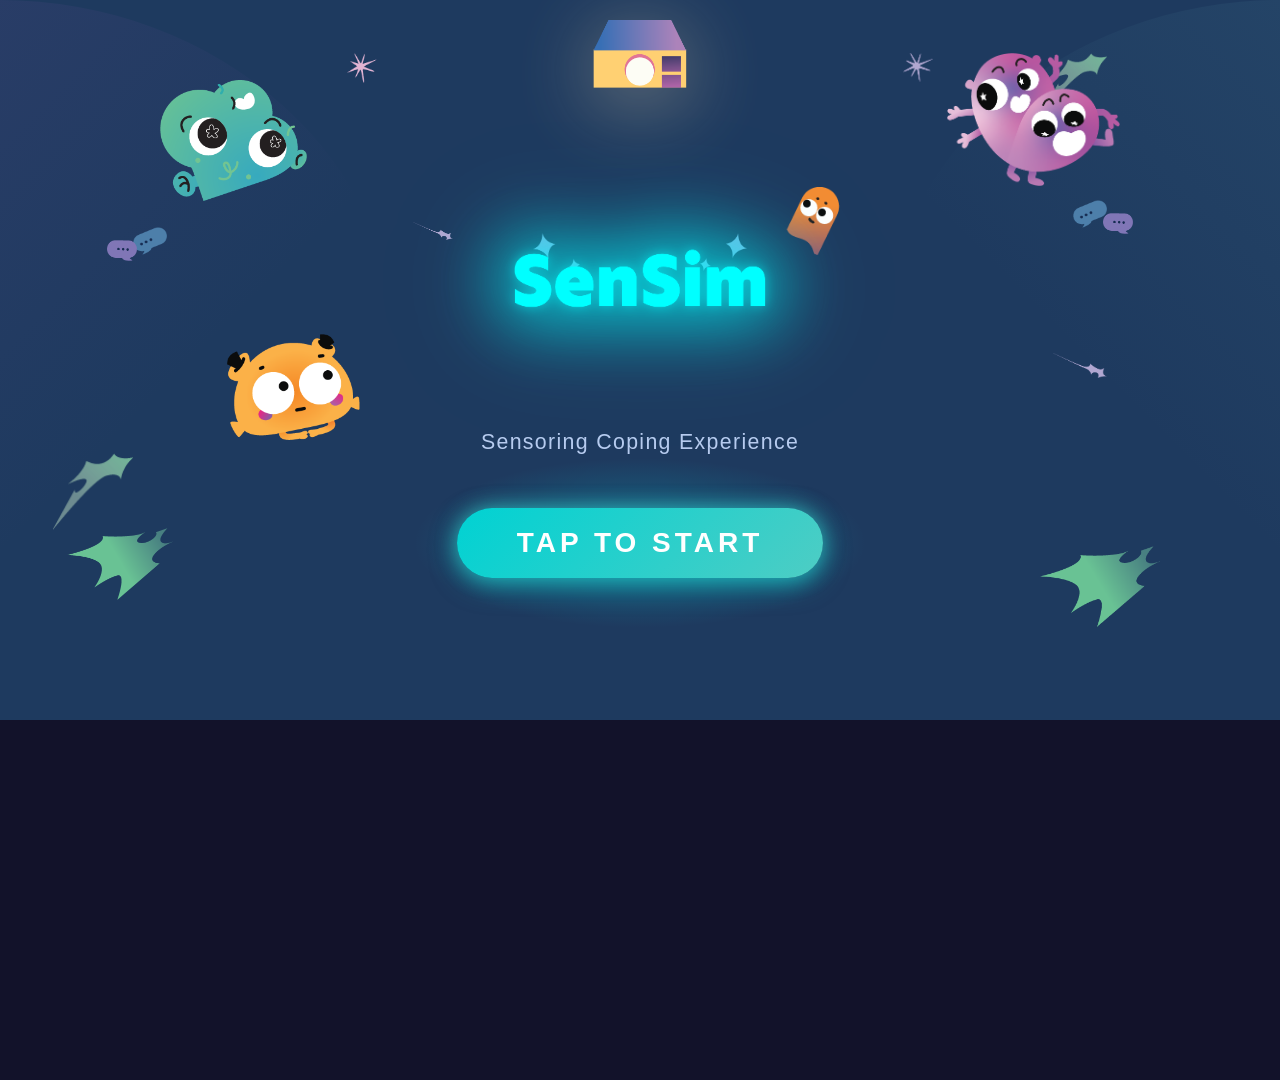
==== commit 5491355e: "Redesign TV home page with new visual assets - Add character assets (green frog, pink hearts, orange" ====
--- a/tv.html
+++ b/tv.html
@@ -9,24 +9,53 @@
 </head>
 <body>
 
-    <!-- ========== CLICK TO BEGIN OVERLAY ========== -->
+    <!-- ========== START SCREEN OVERLAY ========== -->
     <div id="click-overlay">
+        <!-- Background elements -->
+        <div class="bg-wave wave-left"></div>
+        <div class="bg-wave wave-right"></div>
+
+        <!-- Decorative elements -->
+        <img src="Assets/lantern.png" class="lantern" alt="">
+        <img src="Assets/star-pink1.png" class="star star-1" alt="">
+        <img src="Assets/star-purple.png" class="star star-2" alt="">
+        <img src="Assets/stars-blue1.png" class="star star-3" alt="">
+        <img src="Assets/stars-blue2.png" class="star star-4" alt="">
+        <img src="Assets/comet-purple.png" class="comet comet-1" alt="">
+        <img src="Assets/comet-purple.png" class="comet comet-2" alt="">
+        <img src="Assets/leaf-green1.png" class="leaf leaf-1" alt="">
+        <img src="Assets/leaf-green2.png" class="leaf leaf-2" alt="">
+        <img src="Assets/leaf-green1.png" class="leaf leaf-3" alt="">
+        <img src="Assets/leaf-green2.png" class="leaf leaf-4" alt="">
+        <img src="Assets/bubble-blue.png" class="bubble bubble-1" alt="">
+        <img src="Assets/bubble-purple.png" class="bubble bubble-2" alt="">
+        <img src="Assets/bubble-blue.png" class="bubble bubble-3" alt="">
+        <img src="Assets/bubble-purple.png" class="bubble bubble-4" alt="">
+
+        <!-- Characters -->
+        <img src="Assets/monster-green.png" class="character char-green" alt="">
+        <img src="Assets/monster-pink.png" class="character char-pink" alt="">
+        <img src="Assets/monster-orange.png" class="character char-orange" alt="">
+        <img src="Assets/worm.png" class="worm" alt="">
+
+        <!-- Main content -->
         <div class="click-overlay-content">
-            <h1>SenSim</h1>
-            <p class="subtitle">Sensory Coping Experience</p>
-            <p class="click-prompt">Click anywhere to begin</p>
-            <div class="pulse-ring"></div>
-        </div>
-    </div>
-
-    <!-- ========== WAITING / TITLE SCREEN ========== -->
-    <div id="waiting-screen" class="screen-layer hidden">
-        <div class="waiting-content starfield">
-            <h1 class="title-glow">SenSim</h1>
-            <p class="waiting-subtitle">Waiting for scene selection...</p>
-            <div class="waiting-dots">
-                <span></span><span></span><span></span>
-            </div>
+            <img src="Assets/sensim-title.png" class="title-image" alt="SenSim">
+            <p class="subtitle">Sensoring Coping Experience</p>
+            <div class="start-btn-wrapper">
+                <div class="btn-glow"></div>
+                <button class="start-btn" id="start-btn">TAP TO START</button>
+            </div>
+        </div>
+    </div>
+
+    <!-- ========== SCENE TRANSITION OVERLAY ========== -->
+    <div id="scene-intro-overlay" class="screen-layer hidden">
+        <div class="scene-intro-content">
+            <div class="scene-intro-icon" id="scene-intro-icon"></div>
+            <h2 id="scene-intro-title"></h2>
+            <p id="scene-intro-desc"></p>
+            <div class="scene-intro-count" id="scene-intro-count"></div>
         </div>
     </div>
 
--- a/tv-style.css
+++ b/tv-style.css
@@ -17,58 +17,319 @@
     position: fixed;
     top: 0; left: 0;
     width: 1920px; height: 1080px;
-    background:
-        radial-gradient(ellipse 600px 500px at 50% 45%, rgba(78, 205, 196, 0.12) 0%, transparent 70%),
-        radial-gradient(ellipse 400px 400px at 30% 70%, rgba(155, 133, 200, 0.08) 0%, transparent 70%),
-        linear-gradient(135deg, #0d0d20 0%, #151535 50%, #12122a 100%);
+    background: #1e3a5f;
     display: flex;
     align-items: center;
     justify-content: center;
     z-index: 9000;
     cursor: pointer;
-}
-
+    overflow: hidden;
+}
+
+/* Background waves */
+.bg-wave {
+    position: absolute;
+    width: 600px;
+    height: 100%;
+    background-size: contain;
+    background-repeat: no-repeat;
+    opacity: 0.4;
+    pointer-events: none;
+}
+
+.wave-left {
+    left: 0;
+    top: 0;
+    background: linear-gradient(135deg, rgba(120, 80, 160, 0.3) 0%, transparent 50%);
+    border-radius: 0 100% 100% 0 / 0 50% 50% 0;
+}
+
+.wave-right {
+    right: 0;
+    top: 0;
+    background: linear-gradient(225deg, rgba(80, 140, 160, 0.3) 0%, transparent 50%);
+    border-radius: 100% 0 0 100% / 50% 0 0 50%;
+}
+
+/* Lantern spotlight */
+.lantern {
+    position: absolute;
+    top: 30px;
+    left: 50%;
+    transform: translateX(-50%);
+    width: 140px;
+    z-index: 10;
+    filter: drop-shadow(0 20px 60px rgba(255, 230, 180, 0.4));
+}
+
+.lantern::before {
+    content: '';
+    position: absolute;
+    top: 100%;
+    left: 50%;
+    transform: translateX(-50%);
+    width: 800px;
+    height: 600px;
+    background: radial-gradient(ellipse 800px 600px at top, rgba(200, 220, 255, 0.15) 0%, transparent 60%);
+    pointer-events: none;
+}
+
+/* Stars */
+.star {
+    position: absolute;
+    width: 50px;
+    animation: twinkle 3s ease-in-out infinite;
+}
+
+.star-1 {
+    top: 80px;
+    left: 520px;
+    width: 45px;
+    animation-delay: 0s;
+}
+
+.star-2 {
+    top: 80px;
+    right: 520px;
+    width: 45px;
+    animation-delay: 1s;
+}
+
+.star-3 {
+    top: 350px;
+    left: 1050px;
+    width: 70px;
+    animation-delay: 0.5s;
+}
+
+.star-4 {
+    top: 350px;
+    right: 1050px;
+    width: 70px;
+    animation-delay: 1.5s;
+}
+
+@keyframes twinkle {
+    0%, 100% { opacity: 1; transform: scale(1); }
+    50% { opacity: 0.6; transform: scale(1.1); }
+}
+
+/* Comets/shooting stars */
+.comet {
+    position: absolute;
+    width: 80px;
+    animation: float 4s ease-in-out infinite;
+}
+
+.comet-1 {
+    top: 530px;
+    right: 260px;
+    animation-delay: 0s;
+}
+
+.comet-2 {
+    bottom: 720px;
+    right: 1240px;
+    width: 60px;
+    animation-delay: 2s;
+}
+
+/* Leaves */
+.leaf {
+    position: absolute;
+    animation: sway 5s ease-in-out infinite;
+}
+
+.leaf-1 {
+    top: 80px;
+    right: 260px;
+    width: 100px;
+    animation-delay: 0s;
+}
+
+.leaf-2 {
+    bottom: 140px;
+    right: 180px;
+    width: 180px;
+    animation-delay: 1s;
+}
+
+.leaf-3 {
+    top: 680px;
+    left: 80px;
+    width: 120px;
+    animation-delay: 0.5s;
+}
+
+.leaf-4 {
+    bottom: 180px;
+    left: 100px;
+    width: 160px;
+    animation-delay: 1.5s;
+}
+
+@keyframes sway {
+    0%, 100% { transform: translateX(0) rotate(0deg); }
+    50% { transform: translateX(10px) rotate(3deg); }
+}
+
+/* Speech bubbles */
+.bubble {
+    position: absolute;
+    width: 50px;
+    animation: bob 3s ease-in-out infinite;
+}
+
+.bubble-1 {
+    top: 340px;
+    left: 200px;
+    animation-delay: 0s;
+}
+
+.bubble-2 {
+    top: 360px;
+    left: 160px;
+    width: 45px;
+    animation-delay: 0.3s;
+}
+
+.bubble-3 {
+    top: 300px;
+    right: 260px;
+    animation-delay: 0.6s;
+}
+
+.bubble-4 {
+    top: 320px;
+    right: 220px;
+    width: 45px;
+    animation-delay: 0.9s;
+}
+
+@keyframes bob {
+    0%, 100% { transform: translateY(0); }
+    50% { transform: translateY(-8px); }
+}
+
+/* Characters */
+.character {
+    position: absolute;
+    animation: float 4s ease-in-out infinite;
+}
+
+.char-green {
+    top: 120px;
+    left: 240px;
+    width: 220px;
+    animation-delay: 0s;
+}
+
+.char-pink {
+    top: 80px;
+    right: 240px;
+    width: 260px;
+    animation-delay: 1s;
+}
+
+.char-orange {
+    bottom: 420px;
+    left: 340px;
+    width: 200px;
+    animation-delay: 0.5s;
+}
+
+.worm {
+    position: absolute;
+    top: 280px;
+    left: 50%;
+    transform: translateX(220px);
+    width: 80px;
+    animation: peek 3s ease-in-out infinite;
+}
+
+@keyframes peek {
+    0%, 100% { transform: translateX(220px) translateY(0); }
+    50% { transform: translateX(220px) translateY(-5px); }
+}
+
+@keyframes float {
+    0%, 100% { transform: translateY(0); }
+    50% { transform: translateY(-15px); }
+}
+
+/* Main content */
 .click-overlay-content {
     text-align: center;
     position: relative;
-}
-
-.click-overlay-content h1 {
-    font-size: 120px;
-    font-weight: 900;
-    color: var(--teal-dark);
-    letter-spacing: 8px;
-    text-shadow: 0 0 40px rgba(0, 210, 211, 0.5), 0 0 80px rgba(0, 210, 211, 0.2);
-    margin-bottom: 10px;
+    z-index: 20;
+}
+
+.title-image {
+    width: 700px;
+    margin-bottom: 20px;
+    filter: drop-shadow(0 0 60px rgba(0, 230, 240, 0.6));
+    animation: titleGlow 3s ease-in-out infinite;
+}
+
+@keyframes titleGlow {
+    0%, 100% { filter: drop-shadow(0 0 60px rgba(0, 230, 240, 0.6)); }
+    50% { filter: drop-shadow(0 0 80px rgba(0, 230, 240, 0.8)); }
 }
 
 .click-overlay-content .subtitle {
     font-size: 32px;
-    color: var(--text-mid);
-    margin-bottom: 50px;
-}
-
-.click-overlay-content .click-prompt {
-    font-size: 24px;
-    color: var(--teal);
-    animation: pulse 2s ease-in-out infinite;
+    color: rgba(200, 220, 255, 0.9);
+    margin-bottom: 80px;
     letter-spacing: 2px;
 }
 
-.pulse-ring {
-    position: absolute;
-    top: 50%; left: 50%;
+/* Start Button */
+.start-btn-wrapper {
+    position: relative;
+    display: inline-block;
+}
+
+.btn-glow {
+    position: absolute;
+    top: 50%;
+    left: 50%;
     transform: translate(-50%, -50%);
-    width: 200px; height: 200px;
-    border: 2px solid rgba(78, 205, 196, 0.3);
-    border-radius: 50%;
-    animation: pulseRing 2s ease-out infinite;
+    width: 800px;
+    height: 300px;
+    background: radial-gradient(ellipse, rgba(0, 230, 240, 0.3) 0%, transparent 60%);
     pointer-events: none;
-}
-
-@keyframes pulseRing {
-    0% { width: 200px; height: 200px; opacity: 0.6; }
-    100% { width: 400px; height: 400px; opacity: 0; }
+    animation: glowPulse 2s ease-in-out infinite;
+}
+
+@keyframes glowPulse {
+    0%, 100% { opacity: 0.6; transform: translate(-50%, -50%) scale(1); }
+    50% { opacity: 1; transform: translate(-50%, -50%) scale(1.1); }
+}
+
+.start-btn {
+    position: relative;
+    display: inline-block;
+    padding: 28px 90px;
+    font-size: 42px;
+    font-weight: 900;
+    letter-spacing: 6px;
+    background: linear-gradient(135deg, #00d2d3, #4ecdc4);
+    color: white;
+    border: none;
+    border-radius: 80px;
+    cursor: pointer;
+    transition: transform 0.2s;
+    box-shadow: 0 10px 40px rgba(0, 210, 211, 0.5), 0 0 30px rgba(78, 205, 196, 0.6);
+    text-transform: uppercase;
+    z-index: 1;
+}
+
+.start-btn:hover {
+    transform: translateY(-3px) scale(1.02);
+}
+
+.start-btn:active {
+    transform: translateY(0) scale(0.98);
 }
 
 #click-overlay.hiding {
@@ -77,56 +338,72 @@
     pointer-events: none;
 }
 
-/* ===== WAITING SCREEN ===== */
-#waiting-screen {
+/* ===== SCENE INTRO OVERLAY ===== */
+#scene-intro-overlay {
     background:
-        radial-gradient(ellipse 600px 500px at 50% 40%, rgba(78, 205, 196, 0.08) 0%, transparent 70%),
+        radial-gradient(ellipse 600px 500px at 50% 40%, rgba(78, 205, 196, 0.1) 0%, transparent 70%),
         linear-gradient(135deg, #0d0d20, #151535, #12122a);
     display: flex;
     align-items: center;
     justify-content: center;
-    z-index: 100;
-}
-
-.waiting-content {
+    z-index: 600;
+    animation: fadeIn 0.6s ease;
+}
+
+.scene-intro-content {
     text-align: center;
-    position: relative;
-}
-
-.title-glow {
-    font-size: 100px;
+    padding: 60px 80px;
+    background: linear-gradient(135deg, rgba(26, 21, 64, 0.9), rgba(18, 18, 42, 0.9));
+    border: 1px solid var(--border-subtle);
+    border-radius: 32px;
+    box-shadow: 0 20px 80px rgba(0, 0, 0, 0.5), 0 0 40px rgba(78, 205, 196, 0.1);
+    animation: fadeInScale 0.6s ease;
+    max-width: 800px;
+}
+
+.scene-intro-icon {
+    width: 80px;
+    height: 80px;
+    margin: 0 auto 20px;
+}
+
+.scene-intro-icon svg {
+    width: 100%;
+    height: 100%;
+}
+
+.scene-intro-content h2 {
+    font-size: 56px;
     font-weight: 900;
-    color: var(--teal-dark);
-    letter-spacing: 6px;
-    text-shadow: 0 0 30px rgba(0, 210, 211, 0.4);
+    letter-spacing: 4px;
+    margin-bottom: 16px;
+    text-shadow: 0 0 30px currentColor;
+}
+
+.scene-intro-content p {
+    font-size: 24px;
+    color: var(--text-mid);
+    line-height: 1.6;
     margin-bottom: 20px;
 }
 
-.waiting-subtitle {
-    font-size: 28px;
+.scene-intro-count {
+    font-size: 18px;
+    font-weight: 700;
     color: var(--text-mid);
-    margin-bottom: 30px;
-}
-
-.waiting-dots {
-    display: flex;
-    gap: 12px;
-    justify-content: center;
-}
-
-.waiting-dots span {
-    width: 12px; height: 12px;
-    background: var(--teal);
-    border-radius: 50%;
-    animation: dotPulse 1.4s ease-in-out infinite;
-}
-
-.waiting-dots span:nth-child(2) { animation-delay: 0.2s; }
-.waiting-dots span:nth-child(3) { animation-delay: 0.4s; }
-
-@keyframes dotPulse {
-    0%, 80%, 100% { transform: scale(0.5); opacity: 0.3; }
-    40% { transform: scale(1); opacity: 1; }
+    letter-spacing: 3px;
+    text-transform: uppercase;
+    opacity: 0.6;
+}
+
+@keyframes fadeIn {
+    from { opacity: 0; }
+    to { opacity: 1; }
+}
+
+@keyframes fadeInScale {
+    from { opacity: 0; transform: scale(0.9); }
+    to { opacity: 1; transform: scale(1); }
 }
 
 /* ===== SCENE LABEL ===== */
